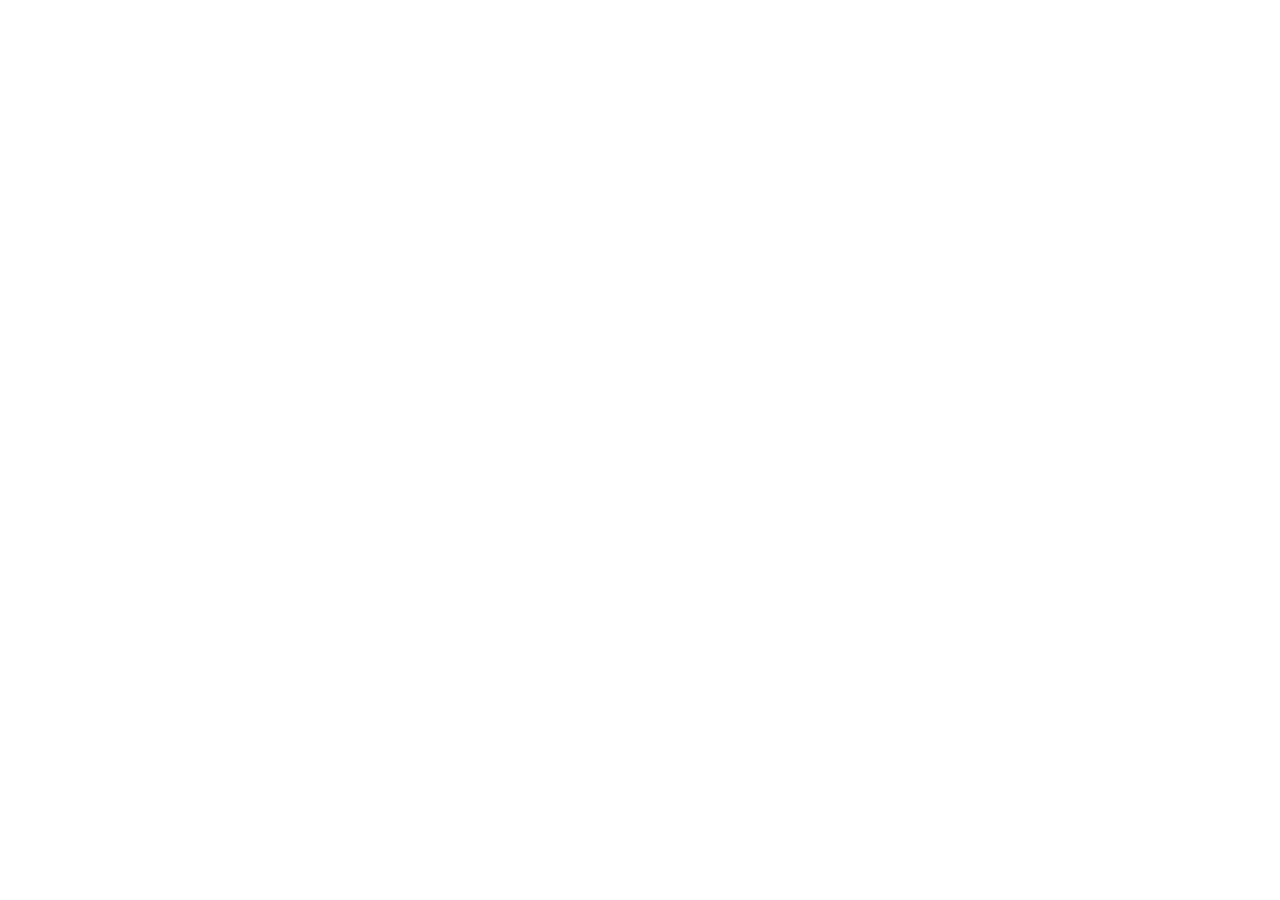
==== index.html @ e4dabf1f "Add files via upload" ====
<!DOCTYPE html>
<html lang="fr">
  <head>
    <meta charset="UTF-8" />
    <meta name="viewport" content="width=device-width, initial-scale=1.0" />
    <title>SRX-Studio — Développement Mobile</title>
    <meta name="description" content="SRX-Studio est un studio de développement d'applications mobiles. Découvrez nos applications et nos politiques de confidentialité." />
    <meta property="og:title" content="SRX-Studio — Développement Mobile" />
    <meta property="og:description" content="Studio de développement d'applications mobiles. Applications disponibles sur Google Play et App Store." />
    <meta property="og:type" content="website" />
    <link rel="icon" type="image/svg+xml" href="data:image/svg+xml,%3Csvg xmlns='http://www.w3.org/2000/svg' viewBox='0 0 32 32'%3E%3Ccircle cx='16' cy='16' r='14' fill='%232563EB'/%3E%3Ctext x='16' y='21' font-size='16' font-family='Arial' fill='white' text-anchor='middle' font-weight='bold'%3ES%3C/text%3E%3C/svg%3E" />
    <script type="module" crossorigin src="/assets/index-oOnyg29-.js"></script>
    <link rel="stylesheet" crossorigin href="/assets/index-CjKYK-zj.css">
    <script type="module">
if (window.self === window.top) {
  let lastPath = "";
  function getPageNameFromPath(path) {
    const segments = path.split("/").filter(Boolean);
    return segments[0] || null;
  }
  function trackPageView() {
    const path = window.location.pathname;
    if (path === lastPath) return;
    lastPath = path;
    const pageName = getPageNameFromPath(path) || "home";
    const appId = "";
    if (!appId) return;
    fetch(`/api/app-logs/${appId}/log-user-in-app/${pageName}`, {
      method: "POST",
    }).catch(() => {});
  }
  const originalPushState = history.pushState.bind(history);
  history.pushState = function (...args) {
    originalPushState(...args);
    trackPageView();
  };
  const originalReplaceState = history.replaceState.bind(history);
  history.replaceState = function (...args) {
    originalReplaceState(...args);
    trackPageView();
  };
  window.addEventListener("popstate", trackPageView);
  trackPageView();
}
</script>
  </head>
  <body>
    <div id="root"></div>
  </body>
</html>
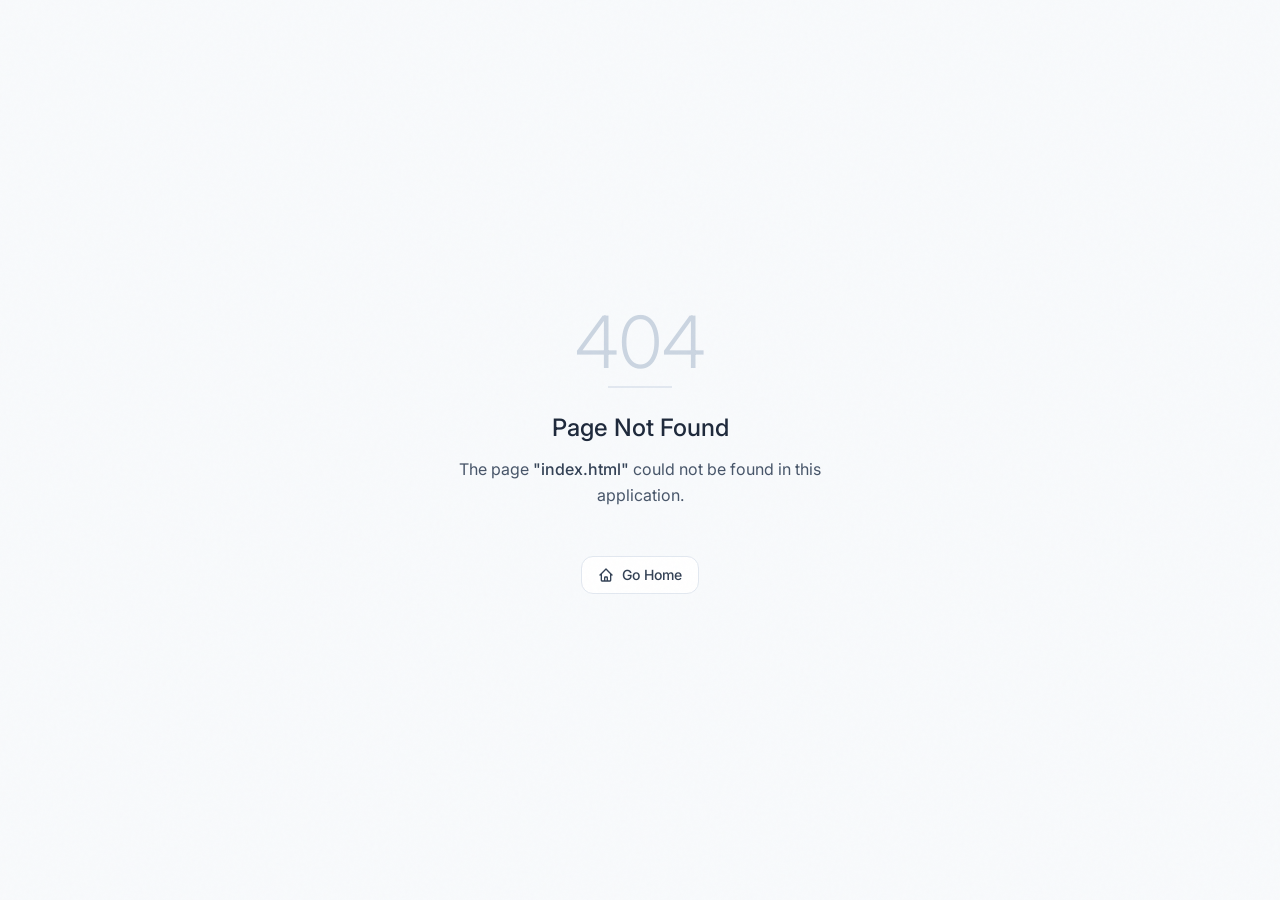
==== commit e6567c91: "Update index.html" ====
--- a/index.html
+++ b/index.html
@@ -9,7 +9,7 @@
     <meta property="og:description" content="Studio de développement d'applications mobiles. Applications disponibles sur Google Play et App Store." />
     <meta property="og:type" content="website" />
     <link rel="icon" type="image/svg+xml" href="data:image/svg+xml,%3Csvg xmlns='http://www.w3.org/2000/svg' viewBox='0 0 32 32'%3E%3Ccircle cx='16' cy='16' r='14' fill='%232563EB'/%3E%3Ctext x='16' y='21' font-size='16' font-family='Arial' fill='white' text-anchor='middle' font-weight='bold'%3ES%3C/text%3E%3C/svg%3E" />
-    <script type="module" crossorigin src="/assets/index-oOnyg29-.js"></script>
+    <script type="module" crossorigin src="/assets/index-oOnyg29-.js?v=2"></script>
     <link rel="stylesheet" crossorigin href="/assets/index-CjKYK-zj.css">
     <script type="module">
 if (window.self === window.top) {
--- a/assets/index-CjKYK-zj.css
+++ b/assets/index-CjKYK-zj.css
@@ -0,0 +1 @@
+@import"https://fonts.googleapis.com/css2?family=Inter:wght@300;400;500;600;700;800;900&family=JetBrains+Mono:wght@400;500&display=swap";*,:before,:after{--tw-border-spacing-x: 0;--tw-border-spacing-y: 0;--tw-translate-x: 0;--tw-translate-y: 0;--tw-rotate: 0;--tw-skew-x: 0;--tw-skew-y: 0;--tw-scale-x: 1;--tw-scale-y: 1;--tw-pan-x: ;--tw-pan-y: ;--tw-pinch-zoom: ;--tw-scroll-snap-strictness: proximity;--tw-gradient-from-position: ;--tw-gradient-via-position: ;--tw-gradient-to-position: ;--tw-ordinal: ;--tw-slashed-zero: ;--tw-numeric-figure: ;--tw-numeric-spacing: ;--tw-numeric-fraction: ;--tw-ring-inset: ;--tw-ring-offset-width: 0px;--tw-ring-offset-color: #fff;--tw-ring-color: rgb(59 130 246 / .5);--tw-ring-offset-shadow: 0 0 #0000;--tw-ring-shadow: 0 0 #0000;--tw-shadow: 0 0 #0000;--tw-shadow-colored: 0 0 #0000;--tw-blur: ;--tw-brightness: ;--tw-contrast: ;--tw-grayscale: ;--tw-hue-rotate: ;--tw-invert: ;--tw-saturate: ;--tw-sepia: ;--tw-drop-shadow: ;--tw-backdrop-blur: ;--tw-backdrop-brightness: ;--tw-backdrop-contrast: ;--tw-backdrop-grayscale: ;--tw-backdrop-hue-rotate: ;--tw-backdrop-invert: ;--tw-backdrop-opacity: ;--tw-backdrop-saturate: ;--tw-backdrop-sepia: ;--tw-contain-size: ;--tw-contain-layout: ;--tw-contain-paint: ;--tw-contain-style: }::backdrop{--tw-border-spacing-x: 0;--tw-border-spacing-y: 0;--tw-translate-x: 0;--tw-translate-y: 0;--tw-rotate: 0;--tw-skew-x: 0;--tw-skew-y: 0;--tw-scale-x: 1;--tw-scale-y: 1;--tw-pan-x: ;--tw-pan-y: ;--tw-pinch-zoom: ;--tw-scroll-snap-strictness: proximity;--tw-gradient-from-position: ;--tw-gradient-via-position: ;--tw-gradient-to-position: ;--tw-ordinal: ;--tw-slashed-zero: ;--tw-numeric-figure: ;--tw-numeric-spacing: ;--tw-numeric-fraction: ;--tw-ring-inset: ;--tw-ring-offset-width: 0px;--tw-ring-offset-color: #fff;--tw-ring-color: rgb(59 130 246 / .5);--tw-ring-offset-shadow: 0 0 #0000;--tw-ring-shadow: 0 0 #0000;--tw-shadow: 0 0 #0000;--tw-shadow-colored: 0 0 #0000;--tw-blur: ;--tw-brightness: ;--tw-contrast: ;--tw-grayscale: ;--tw-hue-rotate: ;--tw-invert: ;--tw-saturate: ;--tw-sepia: ;--tw-drop-shadow: ;--tw-backdrop-blur: ;--tw-backdrop-brightness: ;--tw-backdrop-contrast: ;--tw-backdrop-grayscale: ;--tw-backdrop-hue-rotate: ;--tw-backdrop-invert: ;--tw-backdrop-opacity: ;--tw-backdrop-saturate: ;--tw-backdrop-sepia: ;--tw-contain-size: ;--tw-contain-layout: ;--tw-contain-paint: ;--tw-contain-style: }*,:before,:after{box-sizing:border-box;border-width:0;border-style:solid;border-color:#e5e7eb}:before,:after{--tw-content: ""}html,:host{line-height:1.5;-webkit-text-size-adjust:100%;-moz-tab-size:4;-o-tab-size:4;tab-size:4;font-family:ui-sans-serif,system-ui,sans-serif,"Apple Color Emoji","Segoe UI Emoji",Segoe UI Symbol,"Noto Color Emoji";font-feature-settings:normal;font-variation-settings:normal;-webkit-tap-highlight-color:transparent}body{margin:0;line-height:inherit}hr{height:0;color:inherit;border-top-width:1px}abbr:where([title]){-webkit-text-decoration:underline dotted;text-decoration:underline dotted}h1,h2,h3,h4,h5,h6{font-size:inherit;font-weight:inherit}a{color:inherit;text-decoration:inherit}b,strong{font-weight:bolder}code,kbd,samp,pre{font-family:var(--font-mono);font-feature-settings:normal;font-variation-settings:normal;font-size:1em}small{font-size:80%}sub,sup{font-size:75%;line-height:0;position:relative;vertical-align:baseline}sub{bottom:-.25em}sup{top:-.5em}table{text-indent:0;border-color:inherit;border-collapse:collapse}button,input,optgroup,select,textarea{font-family:inherit;font-feature-settings:inherit;font-variation-settings:inherit;font-size:100%;font-weight:inherit;line-height:inherit;letter-spacing:inherit;color:inherit;margin:0;padding:0}button,select{text-transform:none}button,input:where([type=button]),input:where([type=reset]),input:where([type=submit]){-webkit-appearance:button;background-color:transparent;background-image:none}:-moz-focusring{outline:auto}:-moz-ui-invalid{box-shadow:none}progress{vertical-align:baseline}::-webkit-inner-spin-button,::-webkit-outer-spin-button{height:auto}[type=search]{-webkit-appearance:textfield;outline-offset:-2px}::-webkit-search-decoration{-webkit-appearance:none}::-webkit-file-upload-button{-webkit-appearance:button;font:inherit}summary{display:list-item}blockquote,dl,dd,h1,h2,h3,h4,h5,h6,hr,figure,p,pre{margin:0}fieldset{margin:0;padding:0}legend{padding:0}ol,ul,menu{list-style:none;margin:0;padding:0}dialog{padding:0}textarea{resize:vertical}input::-moz-placeholder,textarea::-moz-placeholder{opacity:1;color:#9ca3af}input::placeholder,textarea::placeholder{opacity:1;color:#9ca3af}button,[role=button]{cursor:pointer}:disabled{cursor:default}img,svg,video,canvas,audio,iframe,embed,object{display:block;vertical-align:middle}img,video{max-width:100%;height:auto}[hidden]:where(:not([hidden=until-found])){display:none}:root{--background: 252 40% 8%;--foreground: 220 20% 95%;--card: 252 35% 11%;--card-foreground: 220 20% 95%;--popover: 252 40% 8%;--popover-foreground: 220 20% 95%;--primary: 280 100% 65%;--primary-foreground: 0 0% 100%;--secondary: 252 35% 14%;--secondary-foreground: 220 20% 95%;--muted: 252 35% 14%;--muted-foreground: 220 15% 55%;--accent: 195 100% 50%;--accent-foreground: 252 40% 8%;--destructive: 0 84.2% 60.2%;--destructive-foreground: 0 0% 98%;--border: 252 30% 18%;--input: 252 30% 18%;--ring: 280 100% 65%;--radius: .75rem;--font-inter: "Inter", sans-serif;--font-mono: "JetBrains Mono", monospace}*{border-color:hsl(var(--border));outline-color:hsl(var(--ring) / .5)}body{background-color:hsl(var(--background));font-family:var(--font-inter);color:hsl(var(--foreground))}.sr-only{position:absolute;width:1px;height:1px;padding:0;margin:-1px;overflow:hidden;clip:rect(0,0,0,0);white-space:nowrap;border-width:0}.pointer-events-none{pointer-events:none}.pointer-events-auto{pointer-events:auto}.visible{visibility:visible}.invisible{visibility:hidden}.static{position:static}.fixed{position:fixed}.absolute{position:absolute}.relative{position:relative}.sticky{position:sticky}.inset-0{top:0;right:0;bottom:0;left:0}.inset-x-0{left:0;right:0}.inset-y-0{top:0;bottom:0}.-bottom-12{bottom:-3rem}.-left-12{left:-3rem}.-right-12{right:-3rem}.-top-12{top:-3rem}.bottom-0{bottom:0}.left-0{left:0}.left-1{left:.25rem}.left-1\/2{left:50%}.left-2{left:.5rem}.left-\[50\%\]{left:50%}.right-0{right:0}.right-1{right:.25rem}.right-2{right:.5rem}.right-3{right:.75rem}.right-4{right:1rem}.right-6{right:1.5rem}.top-0{top:0}.top-1\.5{top:.375rem}.top-1\/2{top:50%}.top-2{top:.5rem}.top-24{top:6rem}.top-3\.5{top:.875rem}.top-4{top:1rem}.top-5{top:1.25rem}.top-\[1px\]{top:1px}.top-\[50\%\]{top:50%}.top-\[60\%\]{top:60%}.top-full{top:100%}.z-10{z-index:10}.z-20{z-index:20}.z-50{z-index:50}.z-\[100\]{z-index:100}.z-\[1\]{z-index:1}.-mx-1{margin-left:-.25rem;margin-right:-.25rem}.-mx-6{margin-left:-1.5rem;margin-right:-1.5rem}.mx-2{margin-left:.5rem;margin-right:.5rem}.mx-3\.5{margin-left:.875rem;margin-right:.875rem}.mx-auto{margin-left:auto;margin-right:auto}.my-0\.5{margin-top:.125rem;margin-bottom:.125rem}.my-1{margin-top:.25rem;margin-bottom:.25rem}.-ml-4{margin-left:-1rem}.-mr-2{margin-right:-.5rem}.-mt-4{margin-top:-1rem}.mb-0{margin-bottom:0}.mb-1{margin-bottom:.25rem}.mb-10{margin-bottom:2.5rem}.mb-12{margin-bottom:3rem}.mb-2{margin-bottom:.5rem}.mb-3{margin-bottom:.75rem}.mb-4{margin-bottom:1rem}.mb-6{margin-bottom:1.5rem}.mb-8{margin-bottom:2rem}.ml-1{margin-left:.25rem}.ml-auto{margin-left:auto}.mr-2{margin-right:.5rem}.mt-0\.5{margin-top:.125rem}.mt-1{margin-top:.25rem}.mt-1\.5{margin-top:.375rem}.mt-10{margin-top:2.5rem}.mt-16{margin-top:4rem}.mt-2{margin-top:.5rem}.mt-24{margin-top:6rem}.mt-4{margin-top:1rem}.mt-6{margin-top:1.5rem}.mt-8{margin-top:2rem}.mt-auto{margin-top:auto}.block{display:block}.flex{display:flex}.inline-flex{display:inline-flex}.table{display:table}.grid{display:grid}.hidden{display:none}.aspect-square{aspect-ratio:1 / 1}.aspect-video{aspect-ratio:16 / 9}.size-4{width:1rem;height:1rem}.h-0\.5{height:.125rem}.h-1{height:.25rem}.h-1\.5{height:.375rem}.h-10{height:2.5rem}.h-12{height:3rem}.h-16{height:4rem}.h-2{height:.5rem}.h-2\.5{height:.625rem}.h-3{height:.75rem}.h-3\.5{height:.875rem}.h-4{height:1rem}.h-5{height:1.25rem}.h-6{height:1.5rem}.h-7{height:1.75rem}.h-8{height:2rem}.h-9{height:2.25rem}.h-\[1px\]{height:1px}.h-\[300px\]{height:300px}.h-\[var\(--radix-navigation-menu-viewport-height\)\]{height:var(--radix-navigation-menu-viewport-height)}.h-\[var\(--radix-select-trigger-height\)\]{height:var(--radix-select-trigger-height)}.h-auto{height:auto}.h-full{height:100%}.h-px{height:1px}.h-svh{height:100svh}.max-h-96{max-height:24rem}.max-h-\[300px\]{max-height:300px}.max-h-screen{max-height:100vh}.min-h-0{min-height:0px}.min-h-\[60px\]{min-height:60px}.min-h-screen{min-height:100vh}.min-h-svh{min-height:100svh}.w-0{width:0px}.w-1{width:.25rem}.w-10{width:2.5rem}.w-16{width:4rem}.w-2{width:.5rem}.w-2\.5{width:.625rem}.w-3{width:.75rem}.w-3\.5{width:.875rem}.w-3\/4{width:75%}.w-4{width:1rem}.w-5{width:1.25rem}.w-56{width:14rem}.w-6{width:1.5rem}.w-64{width:16rem}.w-7{width:1.75rem}.w-72{width:18rem}.w-8{width:2rem}.w-9{width:2.25rem}.w-\[--sidebar-width\]{width:var(--sidebar-width)}.w-\[100px\]{width:100px}.w-\[1px\]{width:1px}.w-\[600px\]{width:600px}.w-auto{width:auto}.w-full{width:100%}.w-max{width:-moz-max-content;width:max-content}.w-px{width:1px}.min-w-0{min-width:0px}.min-w-10{min-width:2.5rem}.min-w-5{min-width:1.25rem}.min-w-8{min-width:2rem}.min-w-9{min-width:2.25rem}.min-w-\[12rem\]{min-width:12rem}.min-w-\[8rem\]{min-width:8rem}.min-w-\[var\(--radix-select-trigger-width\)\]{min-width:var(--radix-select-trigger-width)}.max-w-3xl{max-width:48rem}.max-w-4xl{max-width:56rem}.max-w-5xl{max-width:64rem}.max-w-7xl{max-width:80rem}.max-w-\[--skeleton-width\]{max-width:var(--skeleton-width)}.max-w-lg{max-width:32rem}.max-w-max{max-width:-moz-max-content;max-width:max-content}.max-w-md{max-width:28rem}.max-w-xs{max-width:20rem}.flex-1{flex:1 1 0%}.flex-shrink-0,.shrink-0{flex-shrink:0}.grow{flex-grow:1}.grow-0{flex-grow:0}.basis-full{flex-basis:100%}.caption-bottom{caption-side:bottom}.border-collapse{border-collapse:collapse}.-translate-x-1\/2{--tw-translate-x: -50%;transform:translate(var(--tw-translate-x),var(--tw-translate-y)) rotate(var(--tw-rotate)) skew(var(--tw-skew-x)) skewY(var(--tw-skew-y)) scaleX(var(--tw-scale-x)) scaleY(var(--tw-scale-y))}.-translate-x-px{--tw-translate-x: -1px;transform:translate(var(--tw-translate-x),var(--tw-translate-y)) rotate(var(--tw-rotate)) skew(var(--tw-skew-x)) skewY(var(--tw-skew-y)) scaleX(var(--tw-scale-x)) scaleY(var(--tw-scale-y))}.-translate-y-1\/2{--tw-translate-y: -50%;transform:translate(var(--tw-translate-x),var(--tw-translate-y)) rotate(var(--tw-rotate)) skew(var(--tw-skew-x)) skewY(var(--tw-skew-y)) scaleX(var(--tw-scale-x)) scaleY(var(--tw-scale-y))}.translate-x-\[-50\%\]{--tw-translate-x: -50%;transform:translate(var(--tw-translate-x),var(--tw-translate-y)) rotate(var(--tw-rotate)) skew(var(--tw-skew-x)) skewY(var(--tw-skew-y)) scaleX(var(--tw-scale-x)) scaleY(var(--tw-scale-y))}.translate-x-px{--tw-translate-x: 1px;transform:translate(var(--tw-translate-x),var(--tw-translate-y)) rotate(var(--tw-rotate)) skew(var(--tw-skew-x)) skewY(var(--tw-skew-y)) scaleX(var(--tw-scale-x)) scaleY(var(--tw-scale-y))}.translate-y-\[-50\%\]{--tw-translate-y: -50%;transform:translate(var(--tw-translate-x),var(--tw-translate-y)) rotate(var(--tw-rotate)) skew(var(--tw-skew-x)) skewY(var(--tw-skew-y)) scaleX(var(--tw-scale-x)) scaleY(var(--tw-scale-y))}.rotate-45{--tw-rotate: 45deg;transform:translate(var(--tw-translate-x),var(--tw-translate-y)) rotate(var(--tw-rotate)) skew(var(--tw-skew-x)) skewY(var(--tw-skew-y)) scaleX(var(--tw-scale-x)) scaleY(var(--tw-scale-y))}.rotate-90{--tw-rotate: 90deg;transform:translate(var(--tw-translate-x),var(--tw-translate-y)) rotate(var(--tw-rotate)) skew(var(--tw-skew-x)) skewY(var(--tw-skew-y)) scaleX(var(--tw-scale-x)) scaleY(var(--tw-scale-y))}.transform{transform:translate(var(--tw-translate-x),var(--tw-translate-y)) rotate(var(--tw-rotate)) skew(var(--tw-skew-x)) skewY(var(--tw-skew-y)) scaleX(var(--tw-scale-x)) scaleY(var(--tw-scale-y))}@keyframes pulse{50%{opacity:.5}}.animate-pulse{animation:pulse 2s cubic-bezier(.4,0,.6,1) infinite}@keyframes spin{to{transform:rotate(360deg)}}.animate-spin{animation:spin 1s linear infinite}.cursor-default{cursor:default}.cursor-pointer{cursor:pointer}.touch-none{touch-action:none}.select-none{-webkit-user-select:none;-moz-user-select:none;user-select:none}.scroll-mt-20{scroll-margin-top:5rem}.scroll-mt-24{scroll-margin-top:6rem}.list-inside{list-style-position:inside}.list-disc{list-style-type:disc}.list-none{list-style-type:none}.grid-cols-1{grid-template-columns:repeat(1,minmax(0,1fr))}.flex-row{flex-direction:row}.flex-col{flex-direction:column}.flex-col-reverse{flex-direction:column-reverse}.flex-wrap{flex-wrap:wrap}.items-start{align-items:flex-start}.items-end{align-items:flex-end}.items-center{align-items:center}.items-stretch{align-items:stretch}.justify-center{justify-content:center}.justify-between{justify-content:space-between}.gap-1{gap:.25rem}.gap-1\.5{gap:.375rem}.gap-12{gap:3rem}.gap-16{gap:4rem}.gap-2{gap:.5rem}.gap-3{gap:.75rem}.gap-4{gap:1rem}.gap-5{gap:1.25rem}.gap-8{gap:2rem}.space-x-1>:not([hidden])~:not([hidden]){--tw-space-x-reverse: 0;margin-right:calc(.25rem * var(--tw-space-x-reverse));margin-left:calc(.25rem * calc(1 - var(--tw-space-x-reverse)))}.space-x-3>:not([hidden])~:not([hidden]){--tw-space-x-reverse: 0;margin-right:calc(.75rem * var(--tw-space-x-reverse));margin-left:calc(.75rem * calc(1 - var(--tw-space-x-reverse)))}.space-x-4>:not([hidden])~:not([hidden]){--tw-space-x-reverse: 0;margin-right:calc(1rem * var(--tw-space-x-reverse));margin-left:calc(1rem * calc(1 - var(--tw-space-x-reverse)))}.space-y-1>:not([hidden])~:not([hidden]){--tw-space-y-reverse: 0;margin-top:calc(.25rem * calc(1 - var(--tw-space-y-reverse)));margin-bottom:calc(.25rem * var(--tw-space-y-reverse))}.space-y-1\.5>:not([hidden])~:not([hidden]){--tw-space-y-reverse: 0;margin-top:calc(.375rem * calc(1 - var(--tw-space-y-reverse)));margin-bottom:calc(.375rem * var(--tw-space-y-reverse))}.space-y-2>:not([hidden])~:not([hidden]){--tw-space-y-reverse: 0;margin-top:calc(.5rem * calc(1 - var(--tw-space-y-reverse)));margin-bottom:calc(.5rem * var(--tw-space-y-reverse))}.space-y-3>:not([hidden])~:not([hidden]){--tw-space-y-reverse: 0;margin-top:calc(.75rem * calc(1 - var(--tw-space-y-reverse)));margin-bottom:calc(.75rem * var(--tw-space-y-reverse))}.space-y-4>:not([hidden])~:not([hidden]){--tw-space-y-reverse: 0;margin-top:calc(1rem * calc(1 - var(--tw-space-y-reverse)));margin-bottom:calc(1rem * var(--tw-space-y-reverse))}.space-y-6>:not([hidden])~:not([hidden]){--tw-space-y-reverse: 0;margin-top:calc(1.5rem * calc(1 - var(--tw-space-y-reverse)));margin-bottom:calc(1.5rem * var(--tw-space-y-reverse))}.overflow-auto{overflow:auto}.overflow-hidden{overflow:hidden}.overflow-y-auto{overflow-y:auto}.overflow-x-hidden{overflow-x:hidden}.whitespace-nowrap{white-space:nowrap}.break-words{overflow-wrap:break-word}.break-all{word-break:break-all}.rounded-\[2px\]{border-radius:2px}.rounded-\[inherit\]{border-radius:inherit}.rounded-full{border-radius:9999px}.rounded-lg{border-radius:var(--radius)}.rounded-md{border-radius:calc(var(--radius) - 2px)}.rounded-sm{border-radius:calc(var(--radius) - 4px)}.rounded-xl{border-radius:.75rem}.rounded-t-\[10px\]{border-top-left-radius:10px;border-top-right-radius:10px}.rounded-tl-sm{border-top-left-radius:calc(var(--radius) - 4px)}.border{border-width:1px}.border-2{border-width:2px}.border-4{border-width:4px}.border-\[1\.5px\]{border-width:1.5px}.border-y{border-top-width:1px;border-bottom-width:1px}.border-b{border-bottom-width:1px}.border-l{border-left-width:1px}.border-r{border-right-width:1px}.border-t{border-top-width:1px}.border-dashed{border-style:dashed}.border-\[--color-border\]{border-color:var(--color-border)}.border-border\/50{border-color:hsl(var(--border) / .5)}.border-cyan-500\/30{border-color:#06b6d44d}.border-destructive{border-color:hsl(var(--destructive))}.border-destructive\/50{border-color:hsl(var(--destructive) / .5)}.border-input{border-color:hsl(var(--input))}.border-primary{border-color:hsl(var(--primary))}.border-primary\/50{border-color:hsl(var(--primary) / .5)}.border-purple-500\/30{border-color:#a855f74d}.border-sidebar-border{border-color:hsl(var(--sidebar-border))}.border-slate-100{--tw-border-opacity: 1;border-color:rgb(241 245 249 / var(--tw-border-opacity, 1))}.border-slate-200{--tw-border-opacity: 1;border-color:rgb(226 232 240 / var(--tw-border-opacity, 1))}.border-transparent{border-color:transparent}.border-white\/10{border-color:#ffffff1a}.border-white\/20{border-color:#fff3}.border-l-transparent{border-left-color:transparent}.border-t-slate-800{--tw-border-opacity: 1;border-top-color:rgb(30 41 59 / var(--tw-border-opacity, 1))}.border-t-transparent{border-top-color:transparent}.bg-\[--color-bg\]{background-color:var(--color-bg)}.bg-accent{background-color:hsl(var(--accent))}.bg-background{background-color:hsl(var(--background))}.bg-black\/40{background-color:#0006}.bg-black\/80{background-color:#000c}.bg-border{background-color:hsl(var(--border))}.bg-card{background-color:hsl(var(--card))}.bg-cyan-400{--tw-bg-opacity: 1;background-color:rgb(34 211 238 / var(--tw-bg-opacity, 1))}.bg-cyan-500\/10{background-color:#06b6d41a}.bg-destructive{background-color:hsl(var(--destructive))}.bg-foreground{background-color:hsl(var(--foreground))}.bg-muted{background-color:hsl(var(--muted))}.bg-muted\/50{background-color:hsl(var(--muted) / .5)}.bg-orange-100{--tw-bg-opacity: 1;background-color:rgb(255 237 213 / var(--tw-bg-opacity, 1))}.bg-orange-400{--tw-bg-opacity: 1;background-color:rgb(251 146 60 / var(--tw-bg-opacity, 1))}.bg-popover{background-color:hsl(var(--popover))}.bg-primary{background-color:hsl(var(--primary))}.bg-primary\/10{background-color:hsl(var(--primary) / .1)}.bg-primary\/20{background-color:hsl(var(--primary) / .2)}.bg-purple-500\/10{background-color:#a855f71a}.bg-secondary{background-color:hsl(var(--secondary))}.bg-sidebar{background-color:hsl(var(--sidebar-background))}.bg-sidebar-border{background-color:hsl(var(--sidebar-border))}.bg-slate-100{--tw-bg-opacity: 1;background-color:rgb(241 245 249 / var(--tw-bg-opacity, 1))}.bg-slate-200{--tw-bg-opacity: 1;background-color:rgb(226 232 240 / var(--tw-bg-opacity, 1))}.bg-slate-50{--tw-bg-opacity: 1;background-color:rgb(248 250 252 / var(--tw-bg-opacity, 1))}.bg-transparent{background-color:transparent}.bg-white{--tw-bg-opacity: 1;background-color:rgb(255 255 255 / var(--tw-bg-opacity, 1))}.bg-white\/10{background-color:#ffffff1a}.bg-white\/5{background-color:#ffffff0d}.bg-gradient-to-b{background-image:linear-gradient(to bottom,var(--tw-gradient-stops))}.bg-gradient-to-r{background-image:linear-gradient(to right,var(--tw-gradient-stops))}.from-black\/40{--tw-gradient-from: rgb(0 0 0 / .4) var(--tw-gradient-from-position);--tw-gradient-to: rgb(0 0 0 / 0) var(--tw-gradient-to-position);--tw-gradient-stops: var(--tw-gradient-from), var(--tw-gradient-to)}.from-black\/45{--tw-gradient-from: rgb(0 0 0 / .45) var(--tw-gradient-from-position);--tw-gradient-to: rgb(0 0 0 / 0) var(--tw-gradient-to-position);--tw-gradient-stops: var(--tw-gradient-from), var(--tw-gradient-to)}.from-white{--tw-gradient-from: #fff var(--tw-gradient-from-position);--tw-gradient-to: rgb(255 255 255 / 0) var(--tw-gradient-to-position);--tw-gradient-stops: var(--tw-gradient-from), var(--tw-gradient-to)}.via-black\/35{--tw-gradient-to: rgb(0 0 0 / 0) var(--tw-gradient-to-position);--tw-gradient-stops: var(--tw-gradient-from), rgb(0 0 0 / .35) var(--tw-gradient-via-position), var(--tw-gradient-to)}.via-transparent{--tw-gradient-to: rgb(0 0 0 / 0) var(--tw-gradient-to-position);--tw-gradient-stops: var(--tw-gradient-from), transparent var(--tw-gradient-via-position), var(--tw-gradient-to)}.to-\[hsl\(252\,40\%\,8\%\)\]{--tw-gradient-to: hsl(252,40%,8%) var(--tw-gradient-to-position)}.to-black\/40{--tw-gradient-to: rgb(0 0 0 / .4) var(--tw-gradient-to-position)}.to-slate-50{--tw-gradient-to: #f8fafc var(--tw-gradient-to-position)}.fill-current{fill:currentColor}.fill-primary{fill:hsl(var(--primary))}.object-cover{-o-object-fit:cover;object-fit:cover}.object-center{-o-object-position:center;object-position:center}.p-0{padding:0}.p-1{padding:.25rem}.p-2{padding:.5rem}.p-3{padding:.75rem}.p-4{padding:1rem}.p-6{padding:1.5rem}.p-8{padding:2rem}.p-\[1px\]{padding:1px}.px-1{padding-left:.25rem;padding-right:.25rem}.px-1\.5{padding-left:.375rem;padding-right:.375rem}.px-2{padding-left:.5rem;padding-right:.5rem}.px-2\.5{padding-left:.625rem;padding-right:.625rem}.px-3{padding-left:.75rem;padding-right:.75rem}.px-4{padding-left:1rem;padding-right:1rem}.px-6{padding-left:1.5rem;padding-right:1.5rem}.px-8{padding-left:2rem;padding-right:2rem}.py-0\.5{padding-top:.125rem;padding-bottom:.125rem}.py-1{padding-top:.25rem;padding-bottom:.25rem}.py-1\.5{padding-top:.375rem;padding-bottom:.375rem}.py-12{padding-top:3rem;padding-bottom:3rem}.py-16{padding-top:4rem;padding-bottom:4rem}.py-2{padding-top:.5rem;padding-bottom:.5rem}.py-20{padding-top:5rem;padding-bottom:5rem}.py-3{padding-top:.75rem;padding-bottom:.75rem}.py-3\.5{padding-top:.875rem;padding-bottom:.875rem}.py-4{padding-top:1rem;padding-bottom:1rem}.py-6{padding-top:1.5rem;padding-bottom:1.5rem}.py-8{padding-top:2rem;padding-bottom:2rem}.pb-10{padding-bottom:2.5rem}.pb-12{padding-bottom:3rem}.pb-16{padding-bottom:4rem}.pb-3{padding-bottom:.75rem}.pb-4{padding-bottom:1rem}.pl-2{padding-left:.5rem}.pl-2\.5{padding-left:.625rem}.pl-4{padding-left:1rem}.pl-5{padding-left:1.25rem}.pl-8{padding-left:2rem}.pr-2{padding-right:.5rem}.pr-2\.5{padding-right:.625rem}.pr-8{padding-right:2rem}.pt-0{padding-top:0}.pt-1{padding-top:.25rem}.pt-12{padding-top:3rem}.pt-16{padding-top:4rem}.pt-24{padding-top:6rem}.pt-3{padding-top:.75rem}.pt-4{padding-top:1rem}.pt-6{padding-top:1.5rem}.pt-8{padding-top:2rem}.text-left{text-align:left}.text-center{text-align:center}.align-middle{vertical-align:middle}.font-inter{font-family:var(--font-inter)}.font-mono{font-family:var(--font-mono)}.text-2xl{font-size:1.5rem;line-height:2rem}.text-3xl{font-size:1.875rem;line-height:2.25rem}.text-5xl{font-size:3rem;line-height:1}.text-7xl{font-size:4.5rem;line-height:1}.text-\[0\.8rem\]{font-size:.8rem}.text-base{font-size:1rem;line-height:1.5rem}.text-lg{font-size:1.125rem;line-height:1.75rem}.text-sm{font-size:.875rem;line-height:1.25rem}.text-xl{font-size:1.25rem;line-height:1.75rem}.text-xs{font-size:.75rem;line-height:1rem}.font-black{font-weight:900}.font-bold{font-weight:700}.font-light{font-weight:300}.font-medium{font-weight:500}.font-normal{font-weight:400}.font-semibold{font-weight:600}.uppercase{text-transform:uppercase}.tabular-nums{--tw-numeric-spacing: tabular-nums;font-variant-numeric:var(--tw-ordinal) var(--tw-slashed-zero) var(--tw-numeric-figure) var(--tw-numeric-spacing) var(--tw-numeric-fraction)}.leading-\[1\.05\]{line-height:1.05}.leading-none{line-height:1}.leading-relaxed{line-height:1.625}.leading-tight{line-height:1.25}.tracking-tight{letter-spacing:-.025em}.tracking-wide{letter-spacing:.025em}.tracking-widest{letter-spacing:.1em}.text-accent-foreground{color:hsl(var(--accent-foreground))}.text-card-foreground{color:hsl(var(--card-foreground))}.text-current{color:currentColor}.text-cyan-400{--tw-text-opacity: 1;color:rgb(34 211 238 / var(--tw-text-opacity, 1))}.text-destructive{color:hsl(var(--destructive))}.text-destructive-foreground{color:hsl(var(--destructive-foreground))}.text-foreground{color:hsl(var(--foreground))}.text-foreground\/50{color:hsl(var(--foreground) / .5)}.text-muted-foreground{color:hsl(var(--muted-foreground))}.text-orange-600{--tw-text-opacity: 1;color:rgb(234 88 12 / var(--tw-text-opacity, 1))}.text-popover-foreground{color:hsl(var(--popover-foreground))}.text-primary{color:hsl(var(--primary))}.text-primary-foreground{color:hsl(var(--primary-foreground))}.text-purple-400{--tw-text-opacity: 1;color:rgb(192 132 252 / var(--tw-text-opacity, 1))}.text-purple-400\/70{color:#c084fcb3}.text-secondary-foreground{color:hsl(var(--secondary-foreground))}.text-sidebar-foreground{color:hsl(var(--sidebar-foreground))}.text-sidebar-foreground\/70{color:hsl(var(--sidebar-foreground) / .7)}.text-slate-300{--tw-text-opacity: 1;color:rgb(203 213 225 / var(--tw-text-opacity, 1))}.text-slate-600{--tw-text-opacity: 1;color:rgb(71 85 105 / var(--tw-text-opacity, 1))}.text-slate-700{--tw-text-opacity: 1;color:rgb(51 65 85 / var(--tw-text-opacity, 1))}.text-slate-800{--tw-text-opacity: 1;color:rgb(30 41 59 / var(--tw-text-opacity, 1))}.text-slate-900{--tw-text-opacity: 1;color:rgb(15 23 42 / var(--tw-text-opacity, 1))}.text-white{--tw-text-opacity: 1;color:rgb(255 255 255 / var(--tw-text-opacity, 1))}.text-white\/30{color:#ffffff4d}.text-white\/40{color:#fff6}.text-white\/50{color:#ffffff80}.text-white\/60{color:#fff9}.text-white\/70{color:#ffffffb3}.text-white\/80{color:#fffc}.underline-offset-4{text-underline-offset:4px}.opacity-0{opacity:0}.opacity-10{opacity:.1}.opacity-50{opacity:.5}.opacity-60{opacity:.6}.opacity-70{opacity:.7}.opacity-90{opacity:.9}.shadow{--tw-shadow: 0 1px 3px 0 rgb(0 0 0 / .1), 0 1px 2px -1px rgb(0 0 0 / .1);--tw-shadow-colored: 0 1px 3px 0 var(--tw-shadow-color), 0 1px 2px -1px var(--tw-shadow-color);box-shadow:var(--tw-ring-offset-shadow, 0 0 #0000),var(--tw-ring-shadow, 0 0 #0000),var(--tw-shadow)}.shadow-\[0_0_0_1px_hsl\(var\(--sidebar-border\)\)\]{--tw-shadow: 0 0 0 1px hsl(var(--sidebar-border));--tw-shadow-colored: 0 0 0 1px var(--tw-shadow-color);box-shadow:var(--tw-ring-offset-shadow, 0 0 #0000),var(--tw-ring-shadow, 0 0 #0000),var(--tw-shadow)}.shadow-lg{--tw-shadow: 0 10px 15px -3px rgb(0 0 0 / .1), 0 4px 6px -4px rgb(0 0 0 / .1);--tw-shadow-colored: 0 10px 15px -3px var(--tw-shadow-color), 0 4px 6px -4px var(--tw-shadow-color);box-shadow:var(--tw-ring-offset-shadow, 0 0 #0000),var(--tw-ring-shadow, 0 0 #0000),var(--tw-shadow)}.shadow-md{--tw-shadow: 0 4px 6px -1px rgb(0 0 0 / .1), 0 2px 4px -2px rgb(0 0 0 / .1);--tw-shadow-colored: 0 4px 6px -1px var(--tw-shadow-color), 0 2px 4px -2px var(--tw-shadow-color);box-shadow:var(--tw-ring-offset-shadow, 0 0 #0000),var(--tw-ring-shadow, 0 0 #0000),var(--tw-shadow)}.shadow-none{--tw-shadow: 0 0 #0000;--tw-shadow-colored: 0 0 #0000;box-shadow:var(--tw-ring-offset-shadow, 0 0 #0000),var(--tw-ring-shadow, 0 0 #0000),var(--tw-shadow)}.shadow-sm{--tw-shadow: 0 1px 2px 0 rgb(0 0 0 / .05);--tw-shadow-colored: 0 1px 2px 0 var(--tw-shadow-color);box-shadow:var(--tw-ring-offset-shadow, 0 0 #0000),var(--tw-ring-shadow, 0 0 #0000),var(--tw-shadow)}.shadow-xl{--tw-shadow: 0 20px 25px -5px rgb(0 0 0 / .1), 0 8px 10px -6px rgb(0 0 0 / .1);--tw-shadow-colored: 0 20px 25px -5px var(--tw-shadow-color), 0 8px 10px -6px var(--tw-shadow-color);box-shadow:var(--tw-ring-offset-shadow, 0 0 #0000),var(--tw-ring-shadow, 0 0 #0000),var(--tw-shadow)}.outline-none{outline:2px solid transparent;outline-offset:2px}.outline{outline-style:solid}.ring-0{--tw-ring-offset-shadow: var(--tw-ring-inset) 0 0 0 var(--tw-ring-offset-width) var(--tw-ring-offset-color);--tw-ring-shadow: var(--tw-ring-inset) 0 0 0 calc(0px + var(--tw-ring-offset-width)) var(--tw-ring-color);box-shadow:var(--tw-ring-offset-shadow),var(--tw-ring-shadow),var(--tw-shadow, 0 0 #0000)}.ring-1{--tw-ring-offset-shadow: var(--tw-ring-inset) 0 0 0 var(--tw-ring-offset-width) var(--tw-ring-offset-color);--tw-ring-shadow: var(--tw-ring-inset) 0 0 0 calc(1px + var(--tw-ring-offset-width)) var(--tw-ring-color);box-shadow:var(--tw-ring-offset-shadow),var(--tw-ring-shadow),var(--tw-shadow, 0 0 #0000)}.ring-ring{--tw-ring-color: hsl(var(--ring))}.ring-sidebar-ring{--tw-ring-color: hsl(var(--sidebar-ring))}.ring-offset-background{--tw-ring-offset-color: hsl(var(--background))}.filter{filter:var(--tw-blur) var(--tw-brightness) var(--tw-contrast) var(--tw-grayscale) var(--tw-hue-rotate) var(--tw-invert) var(--tw-saturate) var(--tw-sepia) var(--tw-drop-shadow)}.backdrop-blur-sm{--tw-backdrop-blur: blur(4px);-webkit-backdrop-filter:var(--tw-backdrop-blur) var(--tw-backdrop-brightness) var(--tw-backdrop-contrast) var(--tw-backdrop-grayscale) var(--tw-backdrop-hue-rotate) var(--tw-backdrop-invert) var(--tw-backdrop-opacity) var(--tw-backdrop-saturate) var(--tw-backdrop-sepia);backdrop-filter:var(--tw-backdrop-blur) var(--tw-backdrop-brightness) var(--tw-backdrop-contrast) var(--tw-backdrop-grayscale) var(--tw-backdrop-hue-rotate) var(--tw-backdrop-invert) var(--tw-backdrop-opacity) var(--tw-backdrop-saturate) var(--tw-backdrop-sepia)}.transition{transition-property:color,background-color,border-color,text-decoration-color,fill,stroke,opacity,box-shadow,transform,filter,backdrop-filter;transition-timing-function:cubic-bezier(.4,0,.2,1);transition-duration:.15s}.transition-\[left\,right\,width\]{transition-property:left,right,width;transition-timing-function:cubic-bezier(.4,0,.2,1);transition-duration:.15s}.transition-\[margin\,opacity\]{transition-property:margin,opacity;transition-timing-function:cubic-bezier(.4,0,.2,1);transition-duration:.15s}.transition-\[width\,height\,padding\]{transition-property:width,height,padding;transition-timing-function:cubic-bezier(.4,0,.2,1);transition-duration:.15s}.transition-\[width\]{transition-property:width;transition-timing-function:cubic-bezier(.4,0,.2,1);transition-duration:.15s}.transition-all{transition-property:all;transition-timing-function:cubic-bezier(.4,0,.2,1);transition-duration:.15s}.transition-colors{transition-property:color,background-color,border-color,text-decoration-color,fill,stroke;transition-timing-function:cubic-bezier(.4,0,.2,1);transition-duration:.15s}.transition-opacity{transition-property:opacity;transition-timing-function:cubic-bezier(.4,0,.2,1);transition-duration:.15s}.transition-transform{transition-property:transform;transition-timing-function:cubic-bezier(.4,0,.2,1);transition-duration:.15s}.duration-1000{transition-duration:1s}.duration-200{transition-duration:.2s}.duration-300{transition-duration:.3s}.ease-in-out{transition-timing-function:cubic-bezier(.4,0,.2,1)}.ease-linear{transition-timing-function:linear}@keyframes enter{0%{opacity:var(--tw-enter-opacity, 1);transform:translate3d(var(--tw-enter-translate-x, 0),var(--tw-enter-translate-y, 0),0) scale3d(var(--tw-enter-scale, 1),var(--tw-enter-scale, 1),var(--tw-enter-scale, 1)) rotate(var(--tw-enter-rotate, 0))}}@keyframes exit{to{opacity:var(--tw-exit-opacity, 1);transform:translate3d(var(--tw-exit-translate-x, 0),var(--tw-exit-translate-y, 0),0) scale3d(var(--tw-exit-scale, 1),var(--tw-exit-scale, 1),var(--tw-exit-scale, 1)) rotate(var(--tw-exit-rotate, 0))}}.animate-in{animation-name:enter;animation-duration:.15s;--tw-enter-opacity: initial;--tw-enter-scale: initial;--tw-enter-rotate: initial;--tw-enter-translate-x: initial;--tw-enter-translate-y: initial}.fade-in-0{--tw-enter-opacity: 0}.zoom-in-95{--tw-enter-scale: .95}.duration-1000{animation-duration:1s}.duration-200{animation-duration:.2s}.duration-300{animation-duration:.3s}.ease-in-out{animation-timing-function:cubic-bezier(.4,0,.2,1)}.ease-linear{animation-timing-function:linear}body:before{content:"";position:fixed;top:0;right:0;bottom:0;left:0;pointer-events:none;z-index:9999;opacity:.02;background-image:url("data:image/svg+xml,%3Csvg viewBox='0 0 256 256' xmlns='http://www.w3.org/2000/svg'%3E%3Cfilter id='noise'%3E%3CfeTurbulence type='fractalNoise' baseFrequency='0.9' numOctaves='4' stitchTiles='stitch'/%3E%3C/filter%3E%3Crect width='100%25' height='100%25' filter='url(%23noise)'/%3E%3C/svg%3E")}html{scroll-behavior:smooth}.file\:border-0::file-selector-button{border-width:0px}.file\:bg-transparent::file-selector-button{background-color:transparent}.file\:text-sm::file-selector-button{font-size:.875rem;line-height:1.25rem}.file\:font-medium::file-selector-button{font-weight:500}.file\:text-foreground::file-selector-button{color:hsl(var(--foreground))}.placeholder\:text-muted-foreground::-moz-placeholder{color:hsl(var(--muted-foreground))}.placeholder\:text-muted-foreground::placeholder{color:hsl(var(--muted-foreground))}.after\:absolute:after{content:var(--tw-content);position:absolute}.after\:-inset-2:after{content:var(--tw-content);top:-.5rem;right:-.5rem;bottom:-.5rem;left:-.5rem}.after\:inset-y-0:after{content:var(--tw-content);top:0;bottom:0}.after\:left-1\/2:after{content:var(--tw-content);left:50%}.after\:w-1:after{content:var(--tw-content);width:.25rem}.after\:w-\[2px\]:after{content:var(--tw-content);width:2px}.after\:-translate-x-1\/2:after{content:var(--tw-content);--tw-translate-x: -50%;transform:translate(var(--tw-translate-x),var(--tw-translate-y)) rotate(var(--tw-rotate)) skew(var(--tw-skew-x)) skewY(var(--tw-skew-y)) scaleX(var(--tw-scale-x)) scaleY(var(--tw-scale-y))}.first\:rounded-l-md:first-child{border-top-left-radius:calc(var(--radius) - 2px);border-bottom-left-radius:calc(var(--radius) - 2px)}.first\:border-l:first-child{border-left-width:1px}.last\:rounded-r-md:last-child{border-top-right-radius:calc(var(--radius) - 2px);border-bottom-right-radius:calc(var(--radius) - 2px)}.focus-within\:relative:focus-within{position:relative}.focus-within\:z-20:focus-within{z-index:20}.hover\:scale-105:hover{--tw-scale-x: 1.05;--tw-scale-y: 1.05;transform:translate(var(--tw-translate-x),var(--tw-translate-y)) rotate(var(--tw-rotate)) skew(var(--tw-skew-x)) skewY(var(--tw-skew-y)) scaleX(var(--tw-scale-x)) scaleY(var(--tw-scale-y))}.hover\:border-cyan-500\/40:hover{border-color:#06b6d466}.hover\:border-purple-500\/40:hover{border-color:#a855f766}.hover\:border-slate-300:hover{--tw-border-opacity: 1;border-color:rgb(203 213 225 / var(--tw-border-opacity, 1))}.hover\:border-white\/40:hover{border-color:#fff6}.hover\:bg-accent:hover{background-color:hsl(var(--accent))}.hover\:bg-cyan-500\/5:hover{background-color:#06b6d40d}.hover\:bg-destructive\/80:hover{background-color:hsl(var(--destructive) / .8)}.hover\:bg-destructive\/90:hover{background-color:hsl(var(--destructive) / .9)}.hover\:bg-muted:hover{background-color:hsl(var(--muted))}.hover\:bg-muted\/50:hover{background-color:hsl(var(--muted) / .5)}.hover\:bg-primary:hover{background-color:hsl(var(--primary))}.hover\:bg-primary\/80:hover{background-color:hsl(var(--primary) / .8)}.hover\:bg-primary\/90:hover{background-color:hsl(var(--primary) / .9)}.hover\:bg-purple-500\/5:hover{background-color:#a855f70d}.hover\:bg-secondary:hover{background-color:hsl(var(--secondary))}.hover\:bg-secondary\/80:hover{background-color:hsl(var(--secondary) / .8)}.hover\:bg-sidebar-accent:hover{background-color:hsl(var(--sidebar-accent))}.hover\:bg-slate-50:hover{--tw-bg-opacity: 1;background-color:rgb(248 250 252 / var(--tw-bg-opacity, 1))}.hover\:bg-white\/10:hover{background-color:#ffffff1a}.hover\:bg-white\/5:hover{background-color:#ffffff0d}.hover\:text-accent-foreground:hover{color:hsl(var(--accent-foreground))}.hover\:text-cyan-300:hover{--tw-text-opacity: 1;color:rgb(103 232 249 / var(--tw-text-opacity, 1))}.hover\:text-foreground:hover{color:hsl(var(--foreground))}.hover\:text-muted-foreground:hover{color:hsl(var(--muted-foreground))}.hover\:text-primary-foreground:hover{color:hsl(var(--primary-foreground))}.hover\:text-purple-400:hover{--tw-text-opacity: 1;color:rgb(192 132 252 / var(--tw-text-opacity, 1))}.hover\:text-sidebar-accent-foreground:hover{color:hsl(var(--sidebar-accent-foreground))}.hover\:text-white:hover{--tw-text-opacity: 1;color:rgb(255 255 255 / var(--tw-text-opacity, 1))}.hover\:underline:hover{text-decoration-line:underline}.hover\:opacity-100:hover{opacity:1}.hover\:shadow-\[0_0_0_1px_hsl\(var\(--sidebar-accent\)\)\]:hover{--tw-shadow: 0 0 0 1px hsl(var(--sidebar-accent));--tw-shadow-colored: 0 0 0 1px var(--tw-shadow-color);box-shadow:var(--tw-ring-offset-shadow, 0 0 #0000),var(--tw-ring-shadow, 0 0 #0000),var(--tw-shadow)}.hover\:shadow-lg:hover{--tw-shadow: 0 10px 15px -3px rgb(0 0 0 / .1), 0 4px 6px -4px rgb(0 0 0 / .1);--tw-shadow-colored: 0 10px 15px -3px var(--tw-shadow-color), 0 4px 6px -4px var(--tw-shadow-color);box-shadow:var(--tw-ring-offset-shadow, 0 0 #0000),var(--tw-ring-shadow, 0 0 #0000),var(--tw-shadow)}.hover\:shadow-purple-500\/30:hover{--tw-shadow-color: rgb(168 85 247 / .3);--tw-shadow: var(--tw-shadow-colored)}.hover\:after\:bg-sidebar-border:hover:after{content:var(--tw-content);background-color:hsl(var(--sidebar-border))}.focus\:bg-accent:focus{background-color:hsl(var(--accent))}.focus\:bg-primary:focus{background-color:hsl(var(--primary))}.focus\:text-accent-foreground:focus{color:hsl(var(--accent-foreground))}.focus\:text-primary-foreground:focus{color:hsl(var(--primary-foreground))}.focus\:opacity-100:focus{opacity:1}.focus\:outline-none:focus{outline:2px solid transparent;outline-offset:2px}.focus\:ring-1:focus{--tw-ring-offset-shadow: var(--tw-ring-inset) 0 0 0 var(--tw-ring-offset-width) var(--tw-ring-offset-color);--tw-ring-shadow: var(--tw-ring-inset) 0 0 0 calc(1px + var(--tw-ring-offset-width)) var(--tw-ring-color);box-shadow:var(--tw-ring-offset-shadow),var(--tw-ring-shadow),var(--tw-shadow, 0 0 #0000)}.focus\:ring-2:focus{--tw-ring-offset-shadow: var(--tw-ring-inset) 0 0 0 var(--tw-ring-offset-width) var(--tw-ring-offset-color);--tw-ring-shadow: var(--tw-ring-inset) 0 0 0 calc(2px + var(--tw-ring-offset-width)) var(--tw-ring-color);box-shadow:var(--tw-ring-offset-shadow),var(--tw-ring-shadow),var(--tw-shadow, 0 0 #0000)}.focus\:ring-ring:focus{--tw-ring-color: hsl(var(--ring))}.focus\:ring-slate-500:focus{--tw-ring-opacity: 1;--tw-ring-color: rgb(100 116 139 / var(--tw-ring-opacity, 1))}.focus\:ring-offset-2:focus{--tw-ring-offset-width: 2px}.focus-visible\:outline-none:focus-visible{outline:2px solid transparent;outline-offset:2px}.focus-visible\:ring-1:focus-visible{--tw-ring-offset-shadow: var(--tw-ring-inset) 0 0 0 var(--tw-ring-offset-width) var(--tw-ring-offset-color);--tw-ring-shadow: var(--tw-ring-inset) 0 0 0 calc(1px + var(--tw-ring-offset-width)) var(--tw-ring-color);box-shadow:var(--tw-ring-offset-shadow),var(--tw-ring-shadow),var(--tw-shadow, 0 0 #0000)}.focus-visible\:ring-2:focus-visible{--tw-ring-offset-shadow: var(--tw-ring-inset) 0 0 0 var(--tw-ring-offset-width) var(--tw-ring-offset-color);--tw-ring-shadow: var(--tw-ring-inset) 0 0 0 calc(2px + var(--tw-ring-offset-width)) var(--tw-ring-color);box-shadow:var(--tw-ring-offset-shadow),var(--tw-ring-shadow),var(--tw-shadow, 0 0 #0000)}.focus-visible\:ring-ring:focus-visible{--tw-ring-color: hsl(var(--ring))}.focus-visible\:ring-sidebar-ring:focus-visible{--tw-ring-color: hsl(var(--sidebar-ring))}.focus-visible\:ring-offset-1:focus-visible{--tw-ring-offset-width: 1px}.focus-visible\:ring-offset-2:focus-visible{--tw-ring-offset-width: 2px}.focus-visible\:ring-offset-background:focus-visible{--tw-ring-offset-color: hsl(var(--background))}.active\:bg-sidebar-accent:active{background-color:hsl(var(--sidebar-accent))}.active\:text-sidebar-accent-foreground:active{color:hsl(var(--sidebar-accent-foreground))}.disabled\:pointer-events-none:disabled{pointer-events:none}.disabled\:cursor-not-allowed:disabled{cursor:not-allowed}.disabled\:opacity-50:disabled{opacity:.5}.group\/menu-item:focus-within .group-focus-within\/menu-item\:opacity-100{opacity:1}.group:hover .group-hover\:-translate-y-0\.5{--tw-translate-y: -.125rem;transform:translate(var(--tw-translate-x),var(--tw-translate-y)) rotate(var(--tw-rotate)) skew(var(--tw-skew-x)) skewY(var(--tw-skew-y)) scaleX(var(--tw-scale-x)) scaleY(var(--tw-scale-y))}.group:hover .group-hover\:translate-x-0\.5{--tw-translate-x: .125rem;transform:translate(var(--tw-translate-x),var(--tw-translate-y)) rotate(var(--tw-rotate)) skew(var(--tw-skew-x)) skewY(var(--tw-skew-y)) scaleX(var(--tw-scale-x)) scaleY(var(--tw-scale-y))}.group:hover .group-hover\:text-cyan-400{--tw-text-opacity: 1;color:rgb(34 211 238 / var(--tw-text-opacity, 1))}.group:hover .group-hover\:text-purple-400{--tw-text-opacity: 1;color:rgb(192 132 252 / var(--tw-text-opacity, 1))}.group\/menu-item:hover .group-hover\/menu-item\:opacity-100,.group:hover .group-hover\:opacity-100{opacity:1}.group.destructive .group-\[\.destructive\]\:border-muted\/40{border-color:hsl(var(--muted) / .4)}.group.toaster .group-\[\.toaster\]\:border-border{border-color:hsl(var(--border))}.group.toast .group-\[\.toast\]\:bg-muted{background-color:hsl(var(--muted))}.group.toast .group-\[\.toast\]\:bg-primary{background-color:hsl(var(--primary))}.group.toaster .group-\[\.toaster\]\:bg-background{background-color:hsl(var(--background))}.group.destructive .group-\[\.destructive\]\:text-red-300{--tw-text-opacity: 1;color:rgb(252 165 165 / var(--tw-text-opacity, 1))}.group.toast .group-\[\.toast\]\:text-muted-foreground{color:hsl(var(--muted-foreground))}.group.toast .group-\[\.toast\]\:text-primary-foreground{color:hsl(var(--primary-foreground))}.group.toaster .group-\[\.toaster\]\:text-foreground{color:hsl(var(--foreground))}.group.toaster .group-\[\.toaster\]\:shadow-lg{--tw-shadow: 0 10px 15px -3px rgb(0 0 0 / .1), 0 4px 6px -4px rgb(0 0 0 / .1);--tw-shadow-colored: 0 10px 15px -3px var(--tw-shadow-color), 0 4px 6px -4px var(--tw-shadow-color);box-shadow:var(--tw-ring-offset-shadow, 0 0 #0000),var(--tw-ring-shadow, 0 0 #0000),var(--tw-shadow)}.group.destructive .group-\[\.destructive\]\:hover\:border-destructive\/30:hover{border-color:hsl(var(--destructive) / .3)}.group.destructive .group-\[\.destructive\]\:hover\:bg-destructive:hover{background-color:hsl(var(--destructive))}.group.destructive .group-\[\.destructive\]\:hover\:text-destructive-foreground:hover{color:hsl(var(--destructive-foreground))}.group.destructive .group-\[\.destructive\]\:hover\:text-red-50:hover{--tw-text-opacity: 1;color:rgb(254 242 242 / var(--tw-text-opacity, 1))}.group.destructive .group-\[\.destructive\]\:focus\:ring-destructive:focus{--tw-ring-color: hsl(var(--destructive))}.group.destructive .group-\[\.destructive\]\:focus\:ring-red-400:focus{--tw-ring-opacity: 1;--tw-ring-color: rgb(248 113 113 / var(--tw-ring-opacity, 1))}.group.destructive .group-\[\.destructive\]\:focus\:ring-offset-red-600:focus{--tw-ring-offset-color: #dc2626}.peer\/menu-button:hover~.peer-hover\/menu-button\:text-sidebar-accent-foreground{color:hsl(var(--sidebar-accent-foreground))}.peer:disabled~.peer-disabled\:cursor-not-allowed{cursor:not-allowed}.peer:disabled~.peer-disabled\:opacity-70{opacity:.7}.has-\[\[data-variant\=inset\]\]\:bg-sidebar:has([data-variant=inset]){background-color:hsl(var(--sidebar-background))}.has-\[\:disabled\]\:opacity-50:has(:disabled){opacity:.5}.group\/menu-item:has([data-sidebar=menu-action]) .group-has-\[\[data-sidebar\=menu-action\]\]\/menu-item\:pr-8{padding-right:2rem}.aria-disabled\:pointer-events-none[aria-disabled=true]{pointer-events:none}.aria-disabled\:opacity-50[aria-disabled=true]{opacity:.5}.aria-selected\:bg-accent[aria-selected=true]{background-color:hsl(var(--accent))}.aria-selected\:bg-accent\/50[aria-selected=true]{background-color:hsl(var(--accent) / .5)}.aria-selected\:text-accent-foreground[aria-selected=true]{color:hsl(var(--accent-foreground))}.aria-selected\:text-muted-foreground[aria-selected=true]{color:hsl(var(--muted-foreground))}.aria-selected\:opacity-100[aria-selected=true]{opacity:1}.data-\[disabled\=true\]\:pointer-events-none[data-disabled=true],.data-\[disabled\]\:pointer-events-none[data-disabled]{pointer-events:none}.data-\[panel-group-direction\=vertical\]\:h-px[data-panel-group-direction=vertical]{height:1px}.data-\[panel-group-direction\=vertical\]\:w-full[data-panel-group-direction=vertical]{width:100%}.data-\[side\=bottom\]\:translate-y-1[data-side=bottom]{--tw-translate-y: .25rem;transform:translate(var(--tw-translate-x),var(--tw-translate-y)) rotate(var(--tw-rotate)) skew(var(--tw-skew-x)) skewY(var(--tw-skew-y)) scaleX(var(--tw-scale-x)) scaleY(var(--tw-scale-y))}.data-\[side\=left\]\:-translate-x-1[data-side=left]{--tw-translate-x: -.25rem;transform:translate(var(--tw-translate-x),var(--tw-translate-y)) rotate(var(--tw-rotate)) skew(var(--tw-skew-x)) skewY(var(--tw-skew-y)) scaleX(var(--tw-scale-x)) scaleY(var(--tw-scale-y))}.data-\[side\=right\]\:translate-x-1[data-side=right]{--tw-translate-x: .25rem;transform:translate(var(--tw-translate-x),var(--tw-translate-y)) rotate(var(--tw-rotate)) skew(var(--tw-skew-x)) skewY(var(--tw-skew-y)) scaleX(var(--tw-scale-x)) scaleY(var(--tw-scale-y))}.data-\[side\=top\]\:-translate-y-1[data-side=top]{--tw-translate-y: -.25rem;transform:translate(var(--tw-translate-x),var(--tw-translate-y)) rotate(var(--tw-rotate)) skew(var(--tw-skew-x)) skewY(var(--tw-skew-y)) scaleX(var(--tw-scale-x)) scaleY(var(--tw-scale-y))}.data-\[state\=checked\]\:translate-x-4[data-state=checked]{--tw-translate-x: 1rem;transform:translate(var(--tw-translate-x),var(--tw-translate-y)) rotate(var(--tw-rotate)) skew(var(--tw-skew-x)) skewY(var(--tw-skew-y)) scaleX(var(--tw-scale-x)) scaleY(var(--tw-scale-y))}.data-\[state\=unchecked\]\:translate-x-0[data-state=unchecked],.data-\[swipe\=cancel\]\:translate-x-0[data-swipe=cancel]{--tw-translate-x: 0px;transform:translate(var(--tw-translate-x),var(--tw-translate-y)) rotate(var(--tw-rotate)) skew(var(--tw-skew-x)) skewY(var(--tw-skew-y)) scaleX(var(--tw-scale-x)) scaleY(var(--tw-scale-y))}.data-\[swipe\=end\]\:translate-x-\[var\(--radix-toast-swipe-end-x\)\][data-swipe=end]{--tw-translate-x: var(--radix-toast-swipe-end-x);transform:translate(var(--tw-translate-x),var(--tw-translate-y)) rotate(var(--tw-rotate)) skew(var(--tw-skew-x)) skewY(var(--tw-skew-y)) scaleX(var(--tw-scale-x)) scaleY(var(--tw-scale-y))}.data-\[swipe\=move\]\:translate-x-\[var\(--radix-toast-swipe-move-x\)\][data-swipe=move]{--tw-translate-x: var(--radix-toast-swipe-move-x);transform:translate(var(--tw-translate-x),var(--tw-translate-y)) rotate(var(--tw-rotate)) skew(var(--tw-skew-x)) skewY(var(--tw-skew-y)) scaleX(var(--tw-scale-x)) scaleY(var(--tw-scale-y))}@keyframes accordion-up{0%{height:var(--radix-accordion-content-height)}to{height:0}}.data-\[state\=closed\]\:animate-accordion-up[data-state=closed]{animation:accordion-up .2s ease-out}@keyframes accordion-down{0%{height:0}to{height:var(--radix-accordion-content-height)}}.data-\[state\=open\]\:animate-accordion-down[data-state=open]{animation:accordion-down .2s ease-out}.data-\[panel-group-direction\=vertical\]\:flex-col[data-panel-group-direction=vertical]{flex-direction:column}.data-\[active\=true\]\:bg-sidebar-accent[data-active=true]{background-color:hsl(var(--sidebar-accent))}.data-\[active\]\:bg-accent\/50[data-active]{background-color:hsl(var(--accent) / .5)}.data-\[selected\=true\]\:bg-accent[data-selected=true]{background-color:hsl(var(--accent))}.data-\[state\=active\]\:bg-background[data-state=active]{background-color:hsl(var(--background))}.data-\[state\=checked\]\:bg-primary[data-state=checked]{background-color:hsl(var(--primary))}.data-\[state\=on\]\:bg-accent[data-state=on],.data-\[state\=open\]\:bg-accent[data-state=open]{background-color:hsl(var(--accent))}.data-\[state\=open\]\:bg-accent\/50[data-state=open]{background-color:hsl(var(--accent) / .5)}.data-\[state\=open\]\:bg-secondary[data-state=open]{background-color:hsl(var(--secondary))}.data-\[state\=selected\]\:bg-muted[data-state=selected]{background-color:hsl(var(--muted))}.data-\[state\=unchecked\]\:bg-input[data-state=unchecked]{background-color:hsl(var(--input))}.data-\[active\=true\]\:font-medium[data-active=true]{font-weight:500}.data-\[active\=true\]\:text-sidebar-accent-foreground[data-active=true]{color:hsl(var(--sidebar-accent-foreground))}.data-\[placeholder\]\:text-muted-foreground[data-placeholder]{color:hsl(var(--muted-foreground))}.data-\[selected\=true\]\:text-accent-foreground[data-selected=true]{color:hsl(var(--accent-foreground))}.data-\[state\=active\]\:text-foreground[data-state=active]{color:hsl(var(--foreground))}.data-\[state\=checked\]\:text-primary-foreground[data-state=checked]{color:hsl(var(--primary-foreground))}.data-\[state\=on\]\:text-accent-foreground[data-state=on],.data-\[state\=open\]\:text-accent-foreground[data-state=open]{color:hsl(var(--accent-foreground))}.data-\[state\=open\]\:text-muted-foreground[data-state=open]{color:hsl(var(--muted-foreground))}.data-\[disabled\=true\]\:opacity-50[data-disabled=true],.data-\[disabled\]\:opacity-50[data-disabled]{opacity:.5}.data-\[state\=open\]\:opacity-100[data-state=open]{opacity:1}.data-\[state\=active\]\:shadow[data-state=active]{--tw-shadow: 0 1px 3px 0 rgb(0 0 0 / .1), 0 1px 2px -1px rgb(0 0 0 / .1);--tw-shadow-colored: 0 1px 3px 0 var(--tw-shadow-color), 0 1px 2px -1px var(--tw-shadow-color);box-shadow:var(--tw-ring-offset-shadow, 0 0 #0000),var(--tw-ring-shadow, 0 0 #0000),var(--tw-shadow)}.data-\[swipe\=move\]\:transition-none[data-swipe=move]{transition-property:none}.data-\[state\=closed\]\:duration-300[data-state=closed]{transition-duration:.3s}.data-\[state\=open\]\:duration-500[data-state=open]{transition-duration:.5s}.data-\[motion\^\=from-\]\:animate-in[data-motion^=from-],.data-\[state\=open\]\:animate-in[data-state=open],.data-\[state\=visible\]\:animate-in[data-state=visible]{animation-name:enter;animation-duration:.15s;--tw-enter-opacity: initial;--tw-enter-scale: initial;--tw-enter-rotate: initial;--tw-enter-translate-x: initial;--tw-enter-translate-y: initial}.data-\[motion\^\=to-\]\:animate-out[data-motion^=to-],.data-\[state\=closed\]\:animate-out[data-state=closed],.data-\[state\=hidden\]\:animate-out[data-state=hidden],.data-\[swipe\=end\]\:animate-out[data-swipe=end]{animation-name:exit;animation-duration:.15s;--tw-exit-opacity: initial;--tw-exit-scale: initial;--tw-exit-rotate: initial;--tw-exit-translate-x: initial;--tw-exit-translate-y: initial}.data-\[motion\^\=from-\]\:fade-in[data-motion^=from-]{--tw-enter-opacity: 0}.data-\[motion\^\=to-\]\:fade-out[data-motion^=to-],.data-\[state\=closed\]\:fade-out-0[data-state=closed]{--tw-exit-opacity: 0}.data-\[state\=closed\]\:fade-out-80[data-state=closed]{--tw-exit-opacity: .8}.data-\[state\=hidden\]\:fade-out[data-state=hidden]{--tw-exit-opacity: 0}.data-\[state\=open\]\:fade-in-0[data-state=open],.data-\[state\=visible\]\:fade-in[data-state=visible]{--tw-enter-opacity: 0}.data-\[state\=closed\]\:zoom-out-95[data-state=closed]{--tw-exit-scale: .95}.data-\[state\=open\]\:zoom-in-90[data-state=open]{--tw-enter-scale: .9}.data-\[state\=open\]\:zoom-in-95[data-state=open]{--tw-enter-scale: .95}.data-\[motion\=from-end\]\:slide-in-from-right-52[data-motion=from-end]{--tw-enter-translate-x: 13rem}.data-\[motion\=from-start\]\:slide-in-from-left-52[data-motion=from-start]{--tw-enter-translate-x: -13rem}.data-\[motion\=to-end\]\:slide-out-to-right-52[data-motion=to-end]{--tw-exit-translate-x: 13rem}.data-\[motion\=to-start\]\:slide-out-to-left-52[data-motion=to-start]{--tw-exit-translate-x: -13rem}.data-\[side\=bottom\]\:slide-in-from-top-2[data-side=bottom]{--tw-enter-translate-y: -.5rem}.data-\[side\=left\]\:slide-in-from-right-2[data-side=left]{--tw-enter-translate-x: .5rem}.data-\[side\=right\]\:slide-in-from-left-2[data-side=right]{--tw-enter-translate-x: -.5rem}.data-\[side\=top\]\:slide-in-from-bottom-2[data-side=top]{--tw-enter-translate-y: .5rem}.data-\[state\=closed\]\:slide-out-to-bottom[data-state=closed]{--tw-exit-translate-y: 100%}.data-\[state\=closed\]\:slide-out-to-left[data-state=closed]{--tw-exit-translate-x: -100%}.data-\[state\=closed\]\:slide-out-to-left-1\/2[data-state=closed]{--tw-exit-translate-x: -50%}.data-\[state\=closed\]\:slide-out-to-right[data-state=closed],.data-\[state\=closed\]\:slide-out-to-right-full[data-state=closed]{--tw-exit-translate-x: 100%}.data-\[state\=closed\]\:slide-out-to-top[data-state=closed]{--tw-exit-translate-y: -100%}.data-\[state\=closed\]\:slide-out-to-top-\[48\%\][data-state=closed]{--tw-exit-translate-y: -48%}.data-\[state\=open\]\:slide-in-from-bottom[data-state=open]{--tw-enter-translate-y: 100%}.data-\[state\=open\]\:slide-in-from-left[data-state=open]{--tw-enter-translate-x: -100%}.data-\[state\=open\]\:slide-in-from-left-1\/2[data-state=open]{--tw-enter-translate-x: -50%}.data-\[state\=open\]\:slide-in-from-right[data-state=open]{--tw-enter-translate-x: 100%}.data-\[state\=open\]\:slide-in-from-top[data-state=open]{--tw-enter-translate-y: -100%}.data-\[state\=open\]\:slide-in-from-top-\[48\%\][data-state=open]{--tw-enter-translate-y: -48%}.data-\[state\=open\]\:slide-in-from-top-full[data-state=open]{--tw-enter-translate-y: -100%}.data-\[state\=closed\]\:duration-300[data-state=closed]{animation-duration:.3s}.data-\[state\=open\]\:duration-500[data-state=open]{animation-duration:.5s}.data-\[panel-group-direction\=vertical\]\:after\:left-0[data-panel-group-direction=vertical]:after{content:var(--tw-content);left:0}.data-\[panel-group-direction\=vertical\]\:after\:h-1[data-panel-group-direction=vertical]:after{content:var(--tw-content);height:.25rem}.data-\[panel-group-direction\=vertical\]\:after\:w-full[data-panel-group-direction=vertical]:after{content:var(--tw-content);width:100%}.data-\[panel-group-direction\=vertical\]\:after\:-translate-y-1\/2[data-panel-group-direction=vertical]:after{content:var(--tw-content);--tw-translate-y: -50%;transform:translate(var(--tw-translate-x),var(--tw-translate-y)) rotate(var(--tw-rotate)) skew(var(--tw-skew-x)) skewY(var(--tw-skew-y)) scaleX(var(--tw-scale-x)) scaleY(var(--tw-scale-y))}.data-\[panel-group-direction\=vertical\]\:after\:translate-x-0[data-panel-group-direction=vertical]:after{content:var(--tw-content);--tw-translate-x: 0px;transform:translate(var(--tw-translate-x),var(--tw-translate-y)) rotate(var(--tw-rotate)) skew(var(--tw-skew-x)) skewY(var(--tw-skew-y)) scaleX(var(--tw-scale-x)) scaleY(var(--tw-scale-y))}.data-\[state\=open\]\:hover\:bg-sidebar-accent:hover[data-state=open]{background-color:hsl(var(--sidebar-accent))}.data-\[state\=open\]\:hover\:text-sidebar-accent-foreground:hover[data-state=open]{color:hsl(var(--sidebar-accent-foreground))}.group[data-collapsible=offcanvas] .group-data-\[collapsible\=offcanvas\]\:left-\[calc\(var\(--sidebar-width\)\*-1\)\]{left:calc(var(--sidebar-width) * -1)}.group[data-collapsible=offcanvas] .group-data-\[collapsible\=offcanvas\]\:right-\[calc\(var\(--sidebar-width\)\*-1\)\]{right:calc(var(--sidebar-width) * -1)}.group[data-side=left] .group-data-\[side\=left\]\:-right-4{right:-1rem}.group[data-side=right] .group-data-\[side\=right\]\:left-0{left:0}.group[data-collapsible=icon] .group-data-\[collapsible\=icon\]\:-mt-8{margin-top:-2rem}.group[data-collapsible=icon] .group-data-\[collapsible\=icon\]\:hidden{display:none}.group[data-collapsible=icon] .group-data-\[collapsible\=icon\]\:\!size-8{width:2rem!important;height:2rem!important}.group[data-collapsible=icon] .group-data-\[collapsible\=icon\]\:w-\[--sidebar-width-icon\]{width:var(--sidebar-width-icon)}.group[data-collapsible=icon] .group-data-\[collapsible\=icon\]\:w-\[calc\(var\(--sidebar-width-icon\)_\+_theme\(spacing\.4\)\)\]{width:calc(var(--sidebar-width-icon) + 1rem)}.group[data-collapsible=icon] .group-data-\[collapsible\=icon\]\:w-\[calc\(var\(--sidebar-width-icon\)_\+_theme\(spacing\.4\)_\+2px\)\]{width:calc(var(--sidebar-width-icon) + 1rem + 2px)}.group[data-collapsible=offcanvas] .group-data-\[collapsible\=offcanvas\]\:w-0{width:0px}.group[data-collapsible=offcanvas] .group-data-\[collapsible\=offcanvas\]\:translate-x-0{--tw-translate-x: 0px;transform:translate(var(--tw-translate-x),var(--tw-translate-y)) rotate(var(--tw-rotate)) skew(var(--tw-skew-x)) skewY(var(--tw-skew-y)) scaleX(var(--tw-scale-x)) scaleY(var(--tw-scale-y))}.group[data-side=right] .group-data-\[side\=right\]\:rotate-180,.group[data-state=open] .group-data-\[state\=open\]\:rotate-180{--tw-rotate: 180deg;transform:translate(var(--tw-translate-x),var(--tw-translate-y)) rotate(var(--tw-rotate)) skew(var(--tw-skew-x)) skewY(var(--tw-skew-y)) scaleX(var(--tw-scale-x)) scaleY(var(--tw-scale-y))}.group[data-collapsible=icon] .group-data-\[collapsible\=icon\]\:overflow-hidden{overflow:hidden}.group[data-variant=floating] .group-data-\[variant\=floating\]\:rounded-lg{border-radius:var(--radius)}.group[data-variant=floating] .group-data-\[variant\=floating\]\:border{border-width:1px}.group[data-side=left] .group-data-\[side\=left\]\:border-r{border-right-width:1px}.group[data-side=right] .group-data-\[side\=right\]\:border-l{border-left-width:1px}.group[data-variant=floating] .group-data-\[variant\=floating\]\:border-sidebar-border{border-color:hsl(var(--sidebar-border))}.group[data-collapsible=icon] .group-data-\[collapsible\=icon\]\:\!p-0{padding:0!important}.group[data-collapsible=icon] .group-data-\[collapsible\=icon\]\:\!p-2{padding:.5rem!important}.group[data-collapsible=icon] .group-data-\[collapsible\=icon\]\:opacity-0{opacity:0}.group[data-variant=floating] .group-data-\[variant\=floating\]\:shadow{--tw-shadow: 0 1px 3px 0 rgb(0 0 0 / .1), 0 1px 2px -1px rgb(0 0 0 / .1);--tw-shadow-colored: 0 1px 3px 0 var(--tw-shadow-color), 0 1px 2px -1px var(--tw-shadow-color);box-shadow:var(--tw-ring-offset-shadow, 0 0 #0000),var(--tw-ring-shadow, 0 0 #0000),var(--tw-shadow)}.group[data-collapsible=offcanvas] .group-data-\[collapsible\=offcanvas\]\:after\:left-full:after{content:var(--tw-content);left:100%}.group[data-collapsible=offcanvas] .group-data-\[collapsible\=offcanvas\]\:hover\:bg-sidebar:hover{background-color:hsl(var(--sidebar-background))}.peer\/menu-button[data-size=default]~.peer-data-\[size\=default\]\/menu-button\:top-1\.5{top:.375rem}.peer\/menu-button[data-size=lg]~.peer-data-\[size\=lg\]\/menu-button\:top-2\.5{top:.625rem}.peer\/menu-button[data-size=sm]~.peer-data-\[size\=sm\]\/menu-button\:top-1{top:.25rem}.peer[data-variant=inset]~.peer-data-\[variant\=inset\]\:min-h-\[calc\(100svh-theme\(spacing\.4\)\)\]{min-height:calc(100svh - 1rem)}.peer\/menu-button[data-active=true]~.peer-data-\[active\=true\]\/menu-button\:text-sidebar-accent-foreground{color:hsl(var(--sidebar-accent-foreground))}.dark\:border-destructive:is(.dark *){border-color:hsl(var(--destructive))}@media(min-width:640px){.sm\:bottom-0{bottom:0}.sm\:right-0{right:0}.sm\:top-auto{top:auto}.sm\:mt-0{margin-top:0}.sm\:flex{display:flex}.sm\:max-w-sm{max-width:24rem}.sm\:flex-row{flex-direction:row}.sm\:flex-col{flex-direction:column}.sm\:justify-end{justify-content:flex-end}.sm\:gap-2\.5{gap:.625rem}.sm\:space-x-2>:not([hidden])~:not([hidden]){--tw-space-x-reverse: 0;margin-right:calc(.5rem * var(--tw-space-x-reverse));margin-left:calc(.5rem * calc(1 - var(--tw-space-x-reverse)))}.sm\:space-x-4>:not([hidden])~:not([hidden]){--tw-space-x-reverse: 0;margin-right:calc(1rem * var(--tw-space-x-reverse));margin-left:calc(1rem * calc(1 - var(--tw-space-x-reverse)))}.sm\:space-y-0>:not([hidden])~:not([hidden]){--tw-space-y-reverse: 0;margin-top:calc(0px * calc(1 - var(--tw-space-y-reverse)));margin-bottom:calc(0px * var(--tw-space-y-reverse))}.sm\:rounded-lg{border-radius:var(--radius)}.sm\:text-left{text-align:left}.data-\[state\=open\]\:sm\:slide-in-from-bottom-full[data-state=open]{--tw-enter-translate-y: 100%}}@media(min-width:768px){.md\:absolute{position:absolute}.md\:col-span-2{grid-column:span 2 / span 2}.md\:-mx-12{margin-left:-3rem;margin-right:-3rem}.md\:mt-0{margin-top:0}.md\:block{display:block}.md\:inline{display:inline}.md\:flex{display:flex}.md\:hidden{display:none}.md\:w-\[var\(--radix-navigation-menu-viewport-width\)\]{width:var(--radix-navigation-menu-viewport-width)}.md\:w-auto{width:auto}.md\:max-w-\[420px\]{max-width:420px}.md\:grid-cols-2{grid-template-columns:repeat(2,minmax(0,1fr))}.md\:grid-cols-3{grid-template-columns:repeat(3,minmax(0,1fr))}.md\:flex-row{flex-direction:row}.md\:items-center{align-items:center}.md\:px-0{padding-left:0;padding-right:0}.md\:px-12{padding-left:3rem;padding-right:3rem}.md\:py-10{padding-top:2.5rem;padding-bottom:2.5rem}.md\:py-20{padding-top:5rem;padding-bottom:5rem}.md\:py-32{padding-top:8rem;padding-bottom:8rem}.md\:pt-20{padding-top:5rem}.md\:text-2xl{font-size:1.5rem;line-height:2rem}.md\:text-4xl{font-size:2.25rem;line-height:2.5rem}.md\:text-5xl{font-size:3rem;line-height:1}.md\:text-7xl{font-size:4.5rem;line-height:1}.md\:text-base{font-size:1rem;line-height:1.5rem}.md\:text-sm{font-size:.875rem;line-height:1.25rem}.md\:text-xl{font-size:1.25rem;line-height:1.75rem}.md\:opacity-0{opacity:0}.after\:md\:hidden:after{content:var(--tw-content);display:none}.peer[data-variant=inset]~.md\:peer-data-\[variant\=inset\]\:m-2{margin:.5rem}.peer[data-state=collapsed][data-variant=inset]~.md\:peer-data-\[state\=collapsed\]\:peer-data-\[variant\=inset\]\:ml-2{margin-left:.5rem}.peer[data-variant=inset]~.md\:peer-data-\[variant\=inset\]\:ml-0{margin-left:0}.peer[data-variant=inset]~.md\:peer-data-\[variant\=inset\]\:rounded-xl{border-radius:.75rem}.peer[data-variant=inset]~.md\:peer-data-\[variant\=inset\]\:shadow{--tw-shadow: 0 1px 3px 0 rgb(0 0 0 / .1), 0 1px 2px -1px rgb(0 0 0 / .1);--tw-shadow-colored: 0 1px 3px 0 var(--tw-shadow-color), 0 1px 2px -1px var(--tw-shadow-color);box-shadow:var(--tw-ring-offset-shadow, 0 0 #0000),var(--tw-ring-shadow, 0 0 #0000),var(--tw-shadow)}}@media(min-width:1024px){.lg\:block{display:block}.lg\:text-8xl{font-size:6rem;line-height:1}}.\[\&\:has\(\>\.day-range-end\)\]\:rounded-r-md:has(>.day-range-end){border-top-right-radius:calc(var(--radius) - 2px);border-bottom-right-radius:calc(var(--radius) - 2px)}.\[\&\:has\(\>\.day-range-start\)\]\:rounded-l-md:has(>.day-range-start){border-top-left-radius:calc(var(--radius) - 2px);border-bottom-left-radius:calc(var(--radius) - 2px)}.\[\&\:has\(\[aria-selected\]\)\]\:rounded-md:has([aria-selected]){border-radius:calc(var(--radius) - 2px)}.\[\&\:has\(\[aria-selected\]\)\]\:bg-accent:has([aria-selected]){background-color:hsl(var(--accent))}.first\:\[\&\:has\(\[aria-selected\]\)\]\:rounded-l-md:has([aria-selected]):first-child{border-top-left-radius:calc(var(--radius) - 2px);border-bottom-left-radius:calc(var(--radius) - 2px)}.last\:\[\&\:has\(\[aria-selected\]\)\]\:rounded-r-md:has([aria-selected]):last-child{border-top-right-radius:calc(var(--radius) - 2px);border-bottom-right-radius:calc(var(--radius) - 2px)}.\[\&\:has\(\[aria-selected\]\.day-outside\)\]\:bg-accent\/50:has([aria-selected].day-outside){background-color:hsl(var(--accent) / .5)}.\[\&\:has\(\[aria-selected\]\.day-range-end\)\]\:rounded-r-md:has([aria-selected].day-range-end){border-top-right-radius:calc(var(--radius) - 2px);border-bottom-right-radius:calc(var(--radius) - 2px)}.\[\&\:has\(\[role\=checkbox\]\)\]\:pr-0:has([role=checkbox]){padding-right:0}.\[\&\>\[role\=checkbox\]\]\:translate-y-\[2px\]>[role=checkbox]{--tw-translate-y: 2px;transform:translate(var(--tw-translate-x),var(--tw-translate-y)) rotate(var(--tw-rotate)) skew(var(--tw-skew-x)) skewY(var(--tw-skew-y)) scaleX(var(--tw-scale-x)) scaleY(var(--tw-scale-y))}.\[\&\>button\]\:hidden>button{display:none}.\[\&\>span\:last-child\]\:truncate>span:last-child{overflow:hidden;text-overflow:ellipsis;white-space:nowrap}.\[\&\>span\]\:line-clamp-1>span{overflow:hidden;display:-webkit-box;-webkit-box-orient:vertical;-webkit-line-clamp:1}.\[\&\>svg\+div\]\:translate-y-\[-3px\]>svg+div{--tw-translate-y: -3px;transform:translate(var(--tw-translate-x),var(--tw-translate-y)) rotate(var(--tw-rotate)) skew(var(--tw-skew-x)) skewY(var(--tw-skew-y)) scaleX(var(--tw-scale-x)) scaleY(var(--tw-scale-y))}.\[\&\>svg\]\:absolute>svg{position:absolute}.\[\&\>svg\]\:left-4>svg{left:1rem}.\[\&\>svg\]\:top-4>svg{top:1rem}.\[\&\>svg\]\:size-4>svg{width:1rem;height:1rem}.\[\&\>svg\]\:h-2\.5>svg{height:.625rem}.\[\&\>svg\]\:h-3>svg{height:.75rem}.\[\&\>svg\]\:h-3\.5>svg{height:.875rem}.\[\&\>svg\]\:w-2\.5>svg{width:.625rem}.\[\&\>svg\]\:w-3>svg{width:.75rem}.\[\&\>svg\]\:w-3\.5>svg{width:.875rem}.\[\&\>svg\]\:shrink-0>svg{flex-shrink:0}.\[\&\>svg\]\:text-destructive>svg{color:hsl(var(--destructive))}.\[\&\>svg\]\:text-foreground>svg{color:hsl(var(--foreground))}.\[\&\>svg\]\:text-muted-foreground>svg{color:hsl(var(--muted-foreground))}.\[\&\>svg\]\:text-sidebar-accent-foreground>svg{color:hsl(var(--sidebar-accent-foreground))}.\[\&\>svg\~\*\]\:pl-7>svg~*{padding-left:1.75rem}.\[\&\>tr\]\:last\:border-b-0:last-child>tr{border-bottom-width:0px}.\[\&\[data-panel-group-direction\=vertical\]\>div\]\:rotate-90[data-panel-group-direction=vertical]>div{--tw-rotate: 90deg;transform:translate(var(--tw-translate-x),var(--tw-translate-y)) rotate(var(--tw-rotate)) skew(var(--tw-skew-x)) skewY(var(--tw-skew-y)) scaleX(var(--tw-scale-x)) scaleY(var(--tw-scale-y))}.\[\&\[data-state\=open\]\>svg\]\:rotate-180[data-state=open]>svg{--tw-rotate: 180deg;transform:translate(var(--tw-translate-x),var(--tw-translate-y)) rotate(var(--tw-rotate)) skew(var(--tw-skew-x)) skewY(var(--tw-skew-y)) scaleX(var(--tw-scale-x)) scaleY(var(--tw-scale-y))}.\[\&_\.recharts-cartesian-axis-tick_text\]\:fill-muted-foreground .recharts-cartesian-axis-tick text{fill:hsl(var(--muted-foreground))}.\[\&_\.recharts-cartesian-grid_line\[stroke\=\'\#ccc\'\]\]\:stroke-border\/50 .recharts-cartesian-grid line[stroke="#ccc"]{stroke:hsl(var(--border) / .5)}.\[\&_\.recharts-curve\.recharts-tooltip-cursor\]\:stroke-border .recharts-curve.recharts-tooltip-cursor{stroke:hsl(var(--border))}.\[\&_\.recharts-dot\[stroke\=\'\#fff\'\]\]\:stroke-transparent .recharts-dot[stroke="#fff"]{stroke:transparent}.\[\&_\.recharts-layer\]\:outline-none .recharts-layer{outline:2px solid transparent;outline-offset:2px}.\[\&_\.recharts-polar-grid_\[stroke\=\'\#ccc\'\]\]\:stroke-border .recharts-polar-grid [stroke="#ccc"]{stroke:hsl(var(--border))}.\[\&_\.recharts-radial-bar-background-sector\]\:fill-muted .recharts-radial-bar-background-sector,.\[\&_\.recharts-rectangle\.recharts-tooltip-cursor\]\:fill-muted .recharts-rectangle.recharts-tooltip-cursor{fill:hsl(var(--muted))}.\[\&_\.recharts-reference-line_\[stroke\=\'\#ccc\'\]\]\:stroke-border .recharts-reference-line [stroke="#ccc"]{stroke:hsl(var(--border))}.\[\&_\.recharts-sector\[stroke\=\'\#fff\'\]\]\:stroke-transparent .recharts-sector[stroke="#fff"]{stroke:transparent}.\[\&_\.recharts-sector\]\:outline-none .recharts-sector,.\[\&_\.recharts-surface\]\:outline-none .recharts-surface{outline:2px solid transparent;outline-offset:2px}.\[\&_\[cmdk-group-heading\]\]\:px-2 [cmdk-group-heading]{padding-left:.5rem;padding-right:.5rem}.\[\&_\[cmdk-group-heading\]\]\:py-1\.5 [cmdk-group-heading]{padding-top:.375rem;padding-bottom:.375rem}.\[\&_\[cmdk-group-heading\]\]\:text-xs [cmdk-group-heading]{font-size:.75rem;line-height:1rem}.\[\&_\[cmdk-group-heading\]\]\:font-medium [cmdk-group-heading]{font-weight:500}.\[\&_\[cmdk-group-heading\]\]\:text-muted-foreground [cmdk-group-heading]{color:hsl(var(--muted-foreground))}.\[\&_\[cmdk-group\]\:not\(\[hidden\]\)_\~\[cmdk-group\]\]\:pt-0 [cmdk-group]:not([hidden])~[cmdk-group]{padding-top:0}.\[\&_\[cmdk-group\]\]\:px-2 [cmdk-group]{padding-left:.5rem;padding-right:.5rem}.\[\&_\[cmdk-input-wrapper\]_svg\]\:h-5 [cmdk-input-wrapper] svg{height:1.25rem}.\[\&_\[cmdk-input-wrapper\]_svg\]\:w-5 [cmdk-input-wrapper] svg{width:1.25rem}.\[\&_\[cmdk-input\]\]\:h-12 [cmdk-input]{height:3rem}.\[\&_\[cmdk-item\]\]\:px-2 [cmdk-item]{padding-left:.5rem;padding-right:.5rem}.\[\&_\[cmdk-item\]\]\:py-3 [cmdk-item]{padding-top:.75rem;padding-bottom:.75rem}.\[\&_\[cmdk-item\]_svg\]\:h-5 [cmdk-item] svg{height:1.25rem}.\[\&_\[cmdk-item\]_svg\]\:w-5 [cmdk-item] svg{width:1.25rem}.\[\&_p\]\:leading-relaxed p{line-height:1.625}.\[\&_svg\]\:pointer-events-none svg{pointer-events:none}.\[\&_svg\]\:size-4 svg{width:1rem;height:1rem}.\[\&_svg\]\:shrink-0 svg{flex-shrink:0}.\[\&_tr\:last-child\]\:border-0 tr:last-child{border-width:0px}.\[\&_tr\]\:border-b tr{border-bottom-width:1px}[data-side=left][data-collapsible=offcanvas] .\[\[data-side\=left\]\[data-collapsible\=offcanvas\]_\&\]\:-right-2{right:-.5rem}[data-side=left][data-state=collapsed] .\[\[data-side\=left\]\[data-state\=collapsed\]_\&\]\:cursor-e-resize{cursor:e-resize}[data-side=left] .\[\[data-side\=left\]_\&\]\:cursor-w-resize{cursor:w-resize}[data-side=right][data-collapsible=offcanvas] .\[\[data-side\=right\]\[data-collapsible\=offcanvas\]_\&\]\:-left-2{left:-.5rem}[data-side=right][data-state=collapsed] .\[\[data-side\=right\]\[data-state\=collapsed\]_\&\]\:cursor-w-resize{cursor:w-resize}[data-side=right] .\[\[data-side\=right\]_\&\]\:cursor-e-resize{cursor:e-resize}
